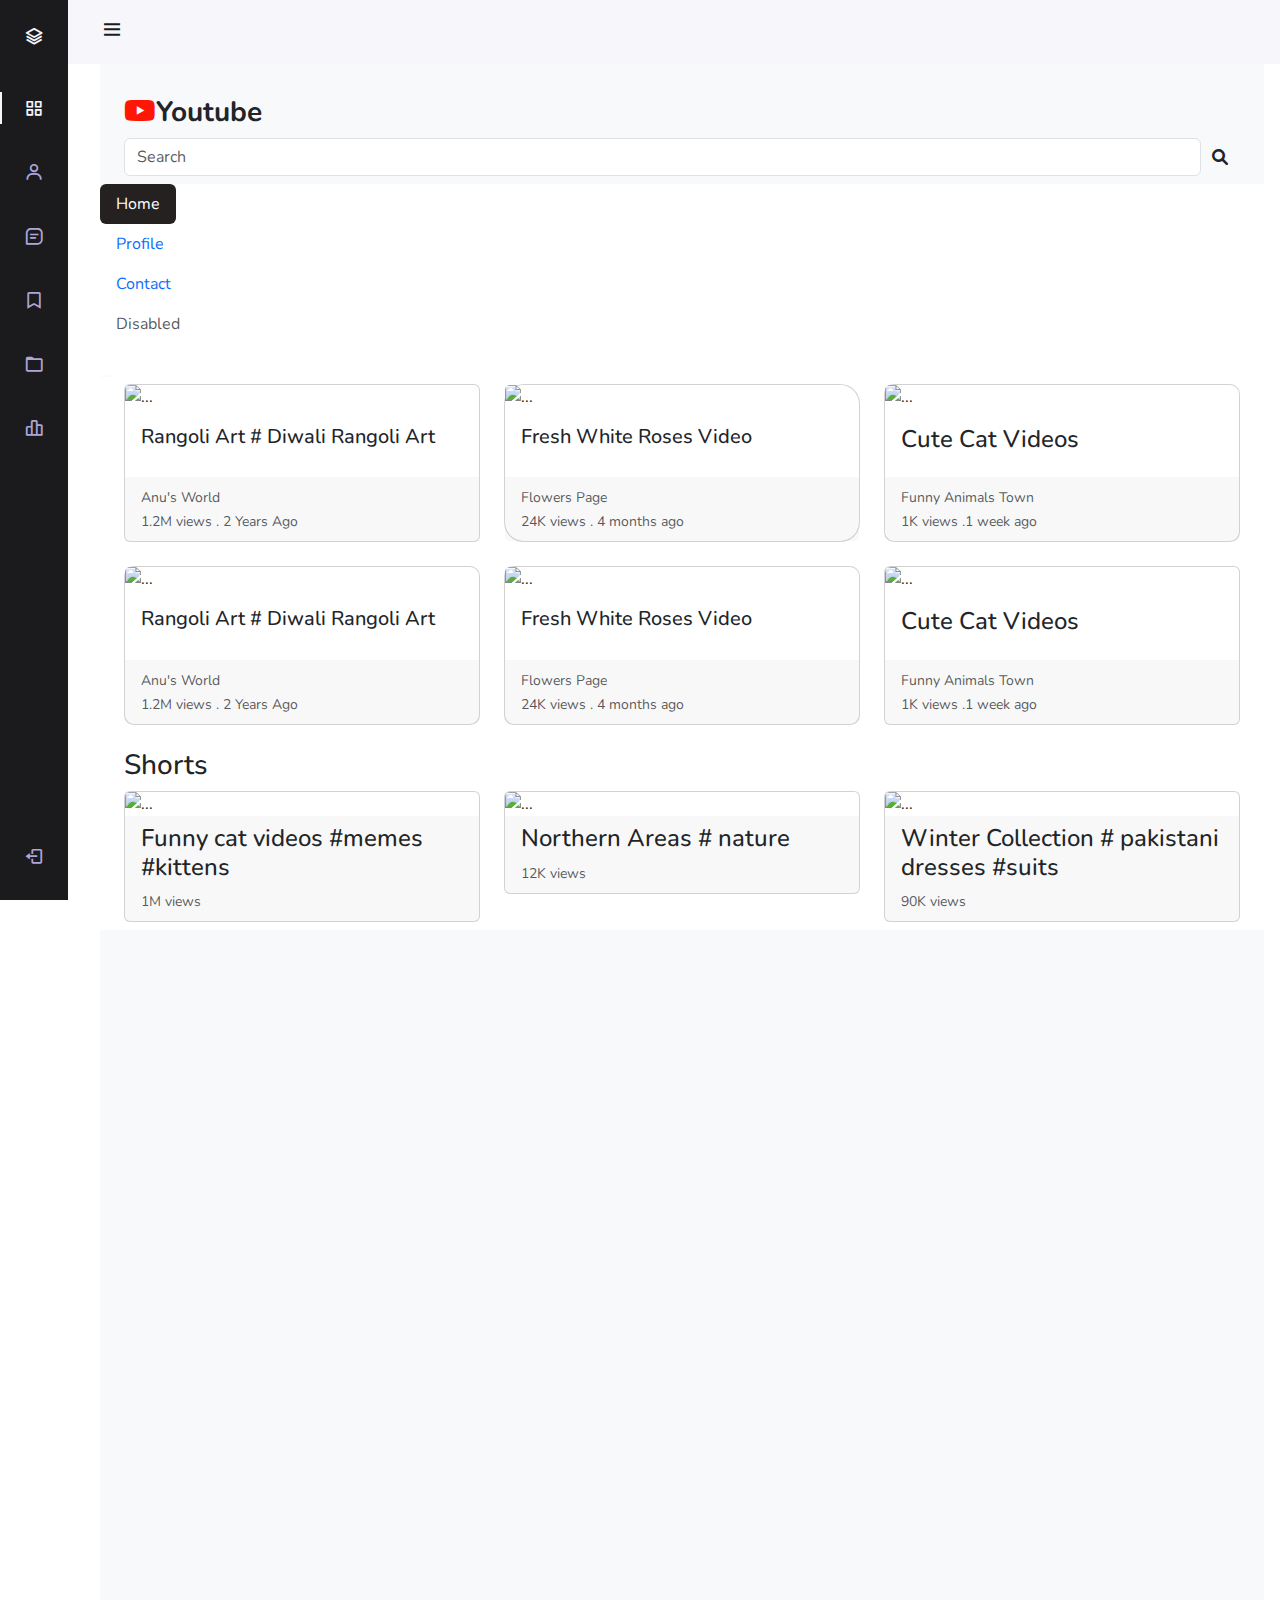
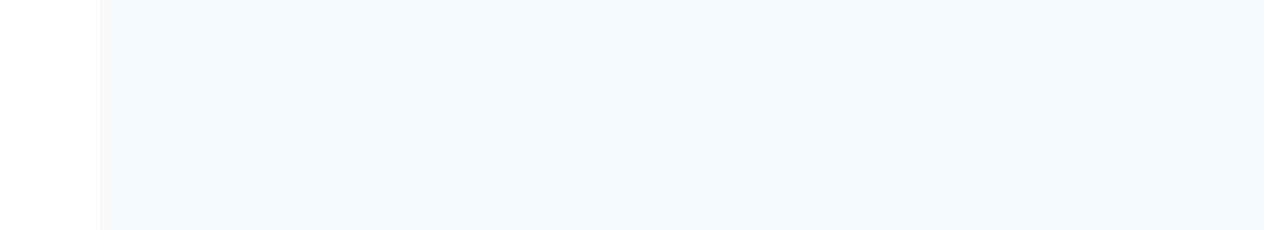
==== youtube-clone/index.html @ c0019bf0 "create youtube clone" ====
<!DOCTYPE html>
<html lang="en">
<head>
    <meta charset="UTF-8">
    <meta name="viewport" content="width=device-width, initial-scale=1.0">
    <title>Document</title>
    <link rel="stylesheet" href="https://cdn.jsdelivr.net/npm/bootstrap@5.0.0-beta1/dist/css/bootstrap.min.css">
    <link rel="stylesheet" href="https://cdn.jsdelivr.net/npm/bootstrap@5.0.0-beta1/dist/js/bootstrap.bundle.min.js">
    <link rel="stylesheet" href="https://cdnjs.cloudflare.com/ajax/libs/jquery/3.2.1/jquery.min.js">
    <link rel="stylesheet" href="https://cdn.jsdelivr.net/npm/boxicons@latest/css/boxicons.min.css">
    <link rel="stylesheet" href="style.css">
    <link rel="stylesheet" href="https://cdnjs.cloudflare.com/ajax/libs/font-awesome/6.0.0-beta3/css/all.min.css">
    <style>
        .nav-pills .nav-link {
            margin-right: 5px; 
        }
        .nav-pills .nav-link.active {
            background-color: #252121;
        }
    </style>
</head>
<body>
    
        <nav class="navbar navbar-light bg-body-tertiary">
            <div class="container-fluid">
                <div class="container mt-4">
                    <div class="shorts">
                        <h3 style="font-weight: bold;"> <i class="fa-brands fa-youtube" style="color: #ff1605;"></i>Youtube </h3></div>
              <form class="d-flex input-group w-auto">
                <input
                  type="search"
                  class="form-control rounded"
                  placeholder="Search"
                  aria-label="Search"
                  aria-describedby="search-addon"
                />
                <span class="input-group-text border-0" id="search-addon">
                  <i class="fas fa-search"></i>
                </span>
              </form>
            </div>
          </nav>
          <ul class="nav nav-pills mb-3" id="pills-tab" role="tablist">
            <li class="nav-item" role="presentation">
              <button class="nav-link active" id="pills-home-tab" data-bs-toggle="pill" data-bs-target="#pills-home" type="button" role="tab" aria-controls="pills-home" aria-selected="true">Home</button>
            </li>
            <li class="nav-item" role="presentation">
              <button class="nav-link" id="pills-profile-tab" data-bs-toggle="pill" data-bs-target="#pills-profile" type="button" role="tab" aria-controls="pills-profile" aria-selected="false">Profile</button>
            </li>
            <li class="nav-item" role="presentation">
              <button class="nav-link" id="pills-contact-tab" data-bs-toggle="pill" data-bs-target="#pills-contact" type="button" role="tab" aria-controls="pills-contact" aria-selected="false">Contact</button>
            </li>
            <li class="nav-item" role="presentation">
              <button class="nav-link" id="pills-disabled-tab" data-bs-toggle="pill" data-bs-target="#pills-disabled" type="button" role="tab" aria-controls="pills-disabled" aria-selected="false" disabled>Disabled</button>
            </li>
          </ul>
          <div class="tab-content" id="pills-tabContent">
            <div class="tab-pane fade show active" id="pills-home" role="tabpanel" aria-labelledby="pills-home-tab" tabindex="0">...</div>
            <div class="tab-pane fade" id="pills-profile" role="tabpanel" aria-labelledby="pills-profile-tab" tabindex="0">...</div>
            <div class="tab-pane fade" id="pills-contact" role="tabpanel" aria-labelledby="pills-contact-tab" tabindex="0">...</div>
            <div class="tab-pane fade" id="pills-disabled" role="tabpanel" aria-labelledby="pills-disabled-tab" tabindex="0">...</div>
          </div>
          
          <div class="container">
            <div class="row row-cols-1 row-cols-md-3 g-4">
                <div class="col">
                  <div class="card h-100 "  >
                    <img src="https://media.istockphoto.com/id/1184557831/photo/diwali-festival-background-content-with-rangoli-pattern-on-white-floor-decorated-with-flowers.jpg?b=1&s=612x612&w=0&k=20&c=cdE4iuovVFZjGIrSlj5pKxgbJ7FBXlOsIHZS4OmyJkI=" class="card-img-top" alt="...">
                    <div class="card-body">
                      <h5 class="card-title">Rangoli Art # Diwali Rangoli Art</h5>
                      
                    </div>
                    <div class="card-footer">
                      <small class="text-body-secondary">Anu's World</small><br>
                      <small class="text-body-secondary">1.2M views . 2 Years Ago</small>
                    </div>
                  </div>
                </div>
                <div class="col">
                  <div class="card h-100" style="border-radius: 20px;">
                    <img src="https://images.pexels.com/photos/2306275/pexels-photo-2306275.jpeg?auto=compress&cs=tinysrgb&w=600" class="card-img-top" alt="...">
                    <div class="card-body">
                      <h5 class="card-title">Fresh White Roses Video</h5>
                     
                    </div>
                    <div class="card-footer">
                      <small class="text-body-secondary">Flowers Page</small><br>
                      <small class="text-body-secondary">24K views . 4 months ago</small>
                    </div>
                  </div>
                </div>
                <div class="col">
                  <div class="card h-100" style="border-radius: 10px;">
                    <img src="https://images.pexels.com/photos/1183434/pexels-photo-1183434.jpeg?auto=compress&cs=tinysrgb&w=600" class="card-img-top" alt="...">
                    <div class="card-body">
                      <h4 class="card-title">Cute Cat Videos</h4>
                      
                    </div>
                    <div class="card-footer">
                      <small class="text-body-secondary">Funny Animals Town</small><br>
                      <small class="text-body-secondary"> 1K views .1 week ago </small>
                    </div>
                  </div>
                </div>
                <div class="col">
                    <div class="card h-100" style="border-radius: 10px;">
                      <img src="https://media.istockphoto.com/id/1184557831/photo/diwali-festival-background-content-with-rangoli-pattern-on-white-floor-decorated-with-flowers.jpg?b=1&s=612x612&w=0&k=20&c=cdE4iuovVFZjGIrSlj5pKxgbJ7FBXlOsIHZS4OmyJkI=" class="card-img-top" alt="...">
                      <div class="card-body">
                        <h5 class="card-title">Rangoli Art # Diwali Rangoli Art</h5>
                        
                      </div>
                      <div class="card-footer">
                        <small class="text-body-secondary">Anu's World</small><br>
                        <small class="text-body-secondary">1.2M views . 2 Years Ago</small>
                      </div>
                    </div>
                  </div>
                  <div class="col">
                    <div class="card h-100 " style="border-radius: 10px;">
                      <img src="https://images.pexels.com/photos/2306275/pexels-photo-2306275.jpeg?auto=compress&cs=tinysrgb&w=600" class="card-img-top" alt="...">
                      <div class="card-body">
                        <h5 class="card-title">Fresh White Roses Video</h5>
                       
                      </div>
                      <div class="card-footer">
                        <small class="text-body-secondary">Flowers Page</small><br>
                        <small class="text-body-secondary">24K views . 4 months ago</small>
                      </div>
                    </div>
                  </div>
                  <div class="col">
                    <div class="card h-100 ">
                      <img src="https://images.pexels.com/photos/1183434/pexels-photo-1183434.jpeg?auto=compress&cs=tinysrgb&w=600" class="card-img-top rounded ro" alt="...">
                      <div class="card-body">
                        <h4 class="card-title">Cute Cat Videos</h4>
                        
                      </div>
                      <div class="card-footer">
                        <small class="text-body-secondary">Funny Animals Town</small><br>
                        <small class="text-body-secondary"> 1K views .1 week ago </small>
                      </div>
                    </div>
                  </div>
              </div>
          </div>
          <!--Section Shorts-->
        
          
          <div class="container mt-4">
            <div class="shorts">
                <h3>
                    Shorts
                    
                  </h3>
    
              </div>
            <div class="row row-cols-1 row-cols-md-3 g-4">
                <div class="col">
                  <div class="card h-200">
                    <img src="https://images.pexels.com/photos/3777622/pexels-photo-3777622.jpeg?auto=compress&cs=tinysrgb&w=600" class="card-img-top" alt="...">
                    
                    <div class="card-footer">
                        <h4>Funny cat videos #memes #kittens</h4>
                      <small class="text-body-secondary">1M views</small>
                    </div>
                  </div>
                </div>
                <div class="col">
                  <div class="card h-150">
                    <img src="https://images.pexels.com/photos/29467548/pexels-photo-29467548/free-photo-of-stunning-chicago-downtown-cityscape-at-daytime.jpeg?auto=compress&cs=tinysrgb&w=600" class="card-img-top" alt="...">
                    
                    <div class="card-footer">
                        <h4>
                            Northern Areas # nature

                        </h4>
                      <small class="text-body-secondary">12K views</small>
                    </div>
                  </div>
                </div>
                <div class="col">
                  <div class="card h-200">
                    <img src="https://images.pexels.com/photos/29460547/pexels-photo-29460547/free-photo-of-elegant-traditional-bridal-portrait-in-lahore.jpeg?auto=compress&cs=tinysrgb&w=600" class="card-img-top" alt="...">
                    
                    <div class="card-footer">
                        <h4>
                            Winter Collection # pakistani dresses #suits
                        </h4>
                      <small class="text-body-secondary">90K views</small>
                    </div>
                  </div>
                </div>
                
              </div>
          </div>
        <header class="header" id="header">
            <div class="header_toggle"> <i class='bx bx-menu' id="header-toggle"></i> </div>
            <div class="header_img"> <img src="https://i.imgur.com/hczKIze.jpg" alt=""> </div>
        </header>
        <div class="l-navbar" id="nav-bar">
            <nav class="nav">
                <div> <a href="#" class="nav_logo"> <i class='bx bx-layer nav_logo-icon'></i> <span class="nav_logo-name" style="font-weight: bold;">Youtube</span> </a>
                    <div class="nav_list"> <a href="#" class="nav_link active"> <i class='bx bx-grid-alt nav_icon'></i> <span class="nav_name">Home</span> </a> <a href="#" class="nav_link"> <i class='bx bx-user nav_icon'></i> <span class="nav_name">Users</span> </a> <a href="#" class="nav_link"> <i class='bx bx-message-square-detail nav_icon'></i> <span class="nav_name">Messages</span> </a> <a href="#" class="nav_link"> <i class='bx bx-bookmark nav_icon'></i> <span class="nav_name">Bookmark</span> </a> <a href="#" class="nav_link"> <i class='bx bx-folder nav_icon'></i> <span class="nav_name">Files</span> </a> <a href="#" class="nav_link"> <i class='bx bx-bar-chart-alt-2 nav_icon'></i> <span class="nav_name">Stats</span> </a> </div>
                </div> <a href="#" class="nav_link"> <i class='bx bx-log-out nav_icon'></i> <span class="nav_name">SignOut</span> </a>
            
            </nav>
        </div>
        <!--Container Main start-->
        <div class="height-100 bg-light">
            <h4></h4>
        </div>
        <!--Container Main end-->
       
        <script>
            document.addEventListener("DOMContentLoaded", function(event) {
   
   const showNavbar = (toggleId, navId, bodyId, headerId) =>{
   const toggle = document.getElementById(toggleId),
   nav = document.getElementById(navId),
   bodypd = document.getElementById(bodyId),
   headerpd = document.getElementById(headerId)
   
   // Validate that all variables exist
   if(toggle && nav && bodypd && headerpd){
   toggle.addEventListener('click', ()=>{
   // show navbar
   nav.classList.toggle('show')
   // change icon
   toggle.classList.toggle('bx-x')
   // add padding to body
   bodypd.classList.toggle('body-pd')
   // add padding to header
   headerpd.classList.toggle('body-pd')
   })
   }
   }
   
   showNavbar('header-toggle','nav-bar','body-pd','header')
   
   /*===== LINK ACTIVE =====*/
   const linkColor = document.querySelectorAll('.nav_link')
   
   function colorLink(){
   if(linkColor){
   linkColor.forEach(l=> l.classList.remove('active'))
   this.classList.add('active')
   }
   }
   linkColor.forEach(l=> l.addEventListener('click', colorLink))
   
    // Your code to run since DOM is loaded and ready
   });
        </script>
</body>
</html>
---- youtube-clone/style.css ----
@import url("https://fonts.googleapis.com/css2?family=Nunito:wght@400;600;700&display=swap");

   :root {
       --header-height: 3rem;
       --nav-width: 68px;
       --first-color: #1b1b1d;
       --first-color-light: #AFA5D9;
       --white-color: #F7F6FB;
       --body-font: 'Nunito', sans-serif;
       --normal-font-size: 1rem;
       --z-fixed: 100
   }

   *,
   ::before,
   ::after {
       box-sizing: border-box
   }

   body {
       position: relative;
       margin: var(--header-height) 0 0 0;
       padding: 0 1rem;
       font-family: var(--body-font);
       font-size: var(--normal-font-size);
       transition: .5s
   }

   a {
       text-decoration: none
   }

   .header {
       width: 100%;
       height: var(--header-height);
       position: fixed;
       top: 0;
       left: 0;
       display: flex;
       align-items: center;
       justify-content: space-between;
       padding: 0 1rem;
       background-color: var(--white-color);
       z-index: var(--z-fixed);
       transition: .5s
   }

   .header_toggle {
       color: var(--first-color);
       font-size: 1.5rem;
       cursor: pointer
   }

   .header_img {
       width: 35px;
       height: 35px;
       display: flex;
       justify-content: center;
       border-radius: 50%;
       overflow: hidden
   }

   .header_img img {
       width: 40px
   }

   .l-navbar {
       position: fixed;
       top: 0;
       left: -30%;
       width: var(--nav-width);
       height: 100vh;
       background-color: var(--first-color);
       padding: .5rem 1rem 0 0;
       transition: .5s;
       z-index: var(--z-fixed)
   }

   .nav {
       height: 100%;
       display: flex;
       flex-direction: column;
       justify-content: space-between;
       overflow: hidden
   }

   .nav_logo,
   .nav_link {
       display: grid;
       grid-template-columns: max-content max-content;
       align-items: center;
       column-gap: 1rem;
       padding: .5rem 0 .5rem 1.5rem
   }

   .nav_logo {
       margin-bottom: 2rem
   }

   .nav_logo-icon {
       font-size: 1.25rem;
       color: var(--white-color)
   }

   .nav_logo-name {
       color: var(--white-color);
       font-weight: 700
   }

   .nav_link {
       position: relative;
       color: var(--first-color-light);
       margin-bottom: 1.5rem;
       transition: .3s
   }

   .nav_link:hover {
       color: var(--white-color)
   }

   .nav_icon {
       font-size: 1.25rem
   }

   .show {
       left: 0
   }

   .body-pd {
       padding-left: calc(var(--nav-width) + 1rem)
   }

   .active {
       color: var(--white-color)
   }

   .active::before {
       content: '';
       position: absolute;
       left: 0;
       width: 2px;
       height: 32px;
       background-color: var(--white-color)
   }

   .height-100 {
       height: 100vh
   }

   @media screen and (min-width: 768px) {
       body {
           margin: calc(var(--header-height) + 1rem) 0 0 0;
           padding-left: calc(var(--nav-width) + 2rem)
       }

       .header {
           height: calc(var(--header-height) + 1rem);
           padding: 0 2rem 0 calc(var(--nav-width) + 2rem)
       }

       .header_img {
           width: 40px;
           height: 40px
       }

       .header_img img {
           width: 45px
       }

       .l-navbar {
           left: 0;
           padding: 1rem 1rem 0 0
       }

       .show {
           width: calc(var(--nav-width) + 156px)
       }

       .body-pd {
           padding-left: calc(var(--nav-width) + 188px)
       }
   }
   .card-footer{
    border: none;
   }
   .container{
    border: none;
   }
   .card-body{
    border: none;
   }
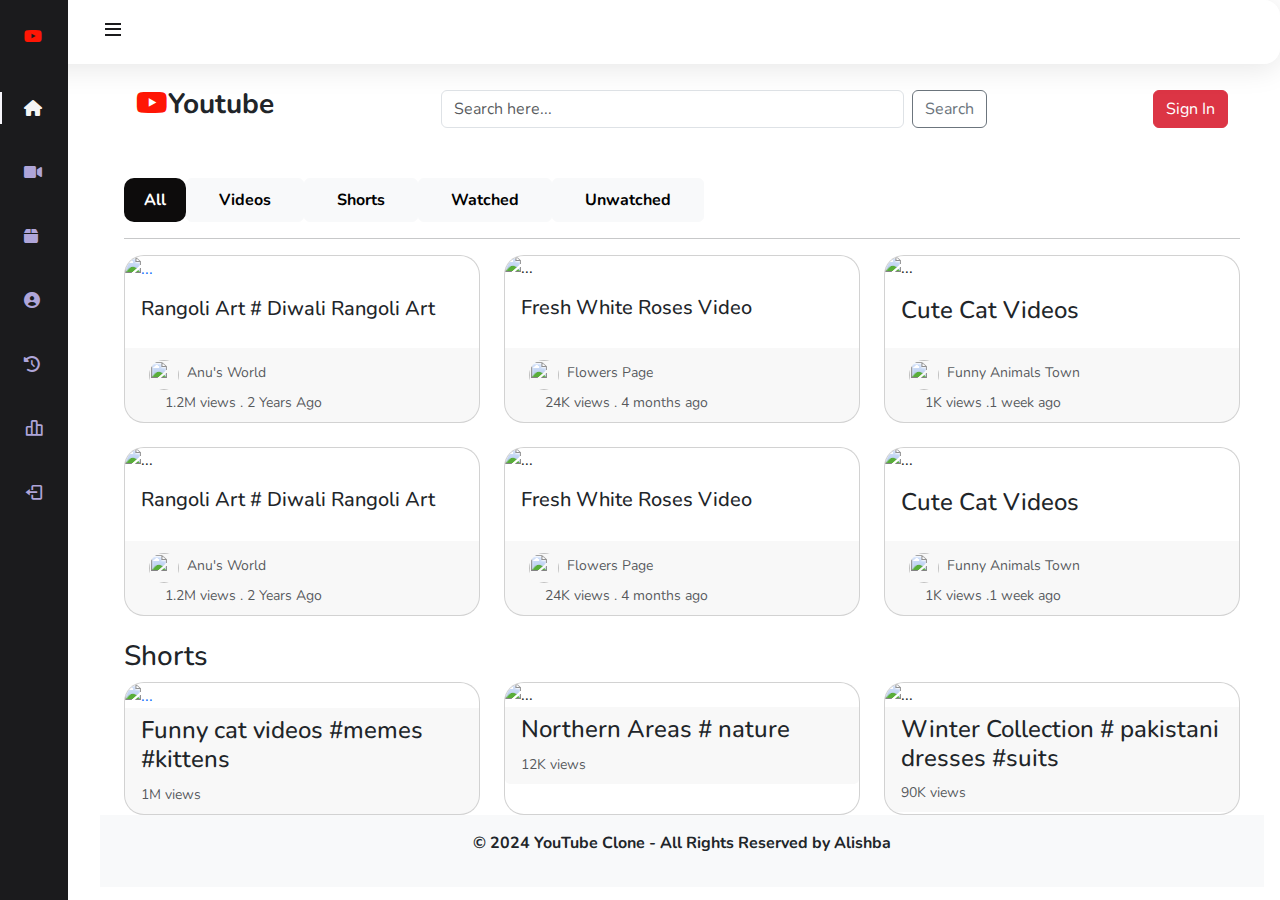
==== commit e1a35516: "fix youtube UI" ====
--- a/youtube-clone/index.html
+++ b/youtube-clone/index.html
@@ -1,255 +1,319 @@
 <!DOCTYPE html>
 <html lang="en">
+
 <head>
     <meta charset="UTF-8">
     <meta name="viewport" content="width=device-width, initial-scale=1.0">
-    <title>Document</title>
+    <title>Youtube Clone</title>
     <link rel="stylesheet" href="https://cdn.jsdelivr.net/npm/bootstrap@5.0.0-beta1/dist/css/bootstrap.min.css">
     <link rel="stylesheet" href="https://cdn.jsdelivr.net/npm/bootstrap@5.0.0-beta1/dist/js/bootstrap.bundle.min.js">
     <link rel="stylesheet" href="https://cdnjs.cloudflare.com/ajax/libs/jquery/3.2.1/jquery.min.js">
     <link rel="stylesheet" href="https://cdn.jsdelivr.net/npm/boxicons@latest/css/boxicons.min.css">
     <link rel="stylesheet" href="style.css">
     <link rel="stylesheet" href="https://cdnjs.cloudflare.com/ajax/libs/font-awesome/6.0.0-beta3/css/all.min.css">
-    <style>
-        .nav-pills .nav-link {
-            margin-right: 5px; 
-        }
-        .nav-pills .nav-link.active {
-            background-color: #252121;
-        }
-    </style>
+
 </head>
+
 <body>
-    
-        <nav class="navbar navbar-light bg-body-tertiary">
+    <header class="header glass-effect" id="header">
+        <div class="header_toggle"> <i class='bx bx-menu' id="header-toggle"></i> </div>
+        <div class="header_img"> <a href="./profile.html"><img
+                src="https://images.pexels.com/photos/3563766/pexels-photo-3563766.jpeg?auto=compress&cs=tinysrgb&w=600"
+                alt=""></a> </div>
+
+    </header>
+    <div class="container py-2">
+
+        <nav class="navbar   py-3 ">
             <div class="container-fluid">
-                <div class="container mt-4">
-                    <div class="shorts">
-                        <h3 style="font-weight: bold;"> <i class="fa-brands fa-youtube" style="color: #ff1605;"></i>Youtube </h3></div>
-              <form class="d-flex input-group w-auto">
-                <input
-                  type="search"
-                  class="form-control rounded"
-                  placeholder="Search"
-                  aria-label="Search"
-                  aria-describedby="search-addon"
-                />
-                <span class="input-group-text border-0" id="search-addon">
-                  <i class="fas fa-search"></i>
-                </span>
-              </form>
-            </div>
-          </nav>
-          <ul class="nav nav-pills mb-3" id="pills-tab" role="tablist">
-            <li class="nav-item" role="presentation">
-              <button class="nav-link active" id="pills-home-tab" data-bs-toggle="pill" data-bs-target="#pills-home" type="button" role="tab" aria-controls="pills-home" aria-selected="true">Home</button>
-            </li>
-            <li class="nav-item" role="presentation">
-              <button class="nav-link" id="pills-profile-tab" data-bs-toggle="pill" data-bs-target="#pills-profile" type="button" role="tab" aria-controls="pills-profile" aria-selected="false">Profile</button>
-            </li>
-            <li class="nav-item" role="presentation">
-              <button class="nav-link" id="pills-contact-tab" data-bs-toggle="pill" data-bs-target="#pills-contact" type="button" role="tab" aria-controls="pills-contact" aria-selected="false">Contact</button>
-            </li>
-            <li class="nav-item" role="presentation">
-              <button class="nav-link" id="pills-disabled-tab" data-bs-toggle="pill" data-bs-target="#pills-disabled" type="button" role="tab" aria-controls="pills-disabled" aria-selected="false" disabled>Disabled</button>
-            </li>
-          </ul>
-          <div class="tab-content" id="pills-tabContent">
-            <div class="tab-pane fade show active" id="pills-home" role="tabpanel" aria-labelledby="pills-home-tab" tabindex="0">...</div>
-            <div class="tab-pane fade" id="pills-profile" role="tabpanel" aria-labelledby="pills-profile-tab" tabindex="0">...</div>
-            <div class="tab-pane fade" id="pills-contact" role="tabpanel" aria-labelledby="pills-contact-tab" tabindex="0">...</div>
-            <div class="tab-pane fade" id="pills-disabled" role="tabpanel" aria-labelledby="pills-disabled-tab" tabindex="0">...</div>
-          </div>
-          
-          <div class="container">
-            <div class="row row-cols-1 row-cols-md-3 g-4">
-                <div class="col">
-                  <div class="card h-100 "  >
-                    <img src="https://media.istockphoto.com/id/1184557831/photo/diwali-festival-background-content-with-rangoli-pattern-on-white-floor-decorated-with-flowers.jpg?b=1&s=612x612&w=0&k=20&c=cdE4iuovVFZjGIrSlj5pKxgbJ7FBXlOsIHZS4OmyJkI=" class="card-img-top" alt="...">
-                    <div class="card-body">
-                      <h5 class="card-title">Rangoli Art # Diwali Rangoli Art</h5>
-                      
-                    </div>
-                    <div class="card-footer">
-                      <small class="text-body-secondary">Anu's World</small><br>
-                      <small class="text-body-secondary">1.2M views . 2 Years Ago</small>
-                    </div>
-                  </div>
-                </div>
-                <div class="col">
-                  <div class="card h-100" style="border-radius: 20px;">
-                    <img src="https://images.pexels.com/photos/2306275/pexels-photo-2306275.jpeg?auto=compress&cs=tinysrgb&w=600" class="card-img-top" alt="...">
-                    <div class="card-body">
-                      <h5 class="card-title">Fresh White Roses Video</h5>
-                     
-                    </div>
-                    <div class="card-footer">
-                      <small class="text-body-secondary">Flowers Page</small><br>
-                      <small class="text-body-secondary">24K views . 4 months ago</small>
-                    </div>
-                  </div>
-                </div>
-                <div class="col">
-                  <div class="card h-100" style="border-radius: 10px;">
-                    <img src="https://images.pexels.com/photos/1183434/pexels-photo-1183434.jpeg?auto=compress&cs=tinysrgb&w=600" class="card-img-top" alt="...">
-                    <div class="card-body">
-                      <h4 class="card-title">Cute Cat Videos</h4>
-                      
-                    </div>
-                    <div class="card-footer">
-                      <small class="text-body-secondary">Funny Animals Town</small><br>
-                      <small class="text-body-secondary"> 1K views .1 week ago </small>
-                    </div>
-                  </div>
-                </div>
-                <div class="col">
-                    <div class="card h-100" style="border-radius: 10px;">
-                      <img src="https://media.istockphoto.com/id/1184557831/photo/diwali-festival-background-content-with-rangoli-pattern-on-white-floor-decorated-with-flowers.jpg?b=1&s=612x612&w=0&k=20&c=cdE4iuovVFZjGIrSlj5pKxgbJ7FBXlOsIHZS4OmyJkI=" class="card-img-top" alt="...">
-                      <div class="card-body">
+                <h3 style="font-weight: bold;"> <i class="fa-brands fa-youtube" style="color: #ff1605;"></i>Youtube
+                </h3>
+
+
+                <form class="d-flex mx-auto w-50">
+                    <input class="form-control me-2" type="search" placeholder="Search here..." aria-label="Search">
+                    <button class="btn btn-outline-secondary" type="submit">Search</button>
+                </form>
+                <button class="btn btn-danger">Sign In</button>
+            </div>
+        </nav>
+    </div>
+    <div class="container mt-4">
+        <div class="d-flex tabs">
+            <a href="#" class="active">All</a>
+            <button class="btn btn-light" type="submit"><a href="#">Videos</a></button>
+            <button class="btn btn-light" type="submit"><a href="#">Shorts</a></button>
+            <button class="btn btn-light" type="submit"><a href="#">Watched</a></button>
+            <button class="btn btn-light" type="submit"><a href="#">Unwatched</a></button>
+        </div>
+        <hr>
+    </div>
+
+
+    <!--Section 2-->
+    <div class="container">
+        <div class="row row-cols-1 row-cols-md-3 g-4">
+            <div class="col">
+                <div class="card h-100 " style="border-radius: 20px;">
+                    <div class="hover-icons">
+                        <a href="#" title="Download"><i class="fas fa-download"></i></a>
+                        <a href="#" title="Share"><i class="fas fa-share-alt"></i></a>
+                    </div>
+                    <a href="./pin.html"><img
+                            src="https://media.istockphoto.com/id/1184557831/photo/diwali-festival-background-content-with-rangoli-pattern-on-white-floor-decorated-with-flowers.jpg?b=1&s=612x612&w=0&k=20&c=cdE4iuovVFZjGIrSlj5pKxgbJ7FBXlOsIHZS4OmyJkI="
+                            class="card-img-top" alt="..."></a>
+                    <div class="card-body">
                         <h5 class="card-title">Rangoli Art # Diwali Rangoli Art</h5>
-                        
-                      </div>
-                      <div class="card-footer">
-                        <small class="text-body-secondary">Anu's World</small><br>
-                        <small class="text-body-secondary">1.2M views . 2 Years Ago</small>
-                      </div>
-                    </div>
-                  </div>
-                  <div class="col">
-                    <div class="card h-100 " style="border-radius: 10px;">
-                      <img src="https://images.pexels.com/photos/2306275/pexels-photo-2306275.jpeg?auto=compress&cs=tinysrgb&w=600" class="card-img-top" alt="...">
-                      <div class="card-body">
+
+                    </div>
+                    <div class="card-footer">
+                        <img src="https://images.pexels.com/photos/2306275/pexels-photo-2306275.jpeg?auto=compress&cs=tinysrgb&w=600"
+                            alt="" class="img-fluid channel-logo mt-1 mx-2"><small class="text-body-secondary">Anu's
+                            World</small><br>
+                        <small class="text-body-secondary mx-4">1.2M views . 2 Years Ago</small>
+                    </div>
+                </div>
+            </div>
+            <div class="col">
+                <div class="card h-100" style="border-radius: 20px;">
+                    <div class="hover-icons">
+                        <a href="#" title="Download"><i class="fas fa-download"></i></a>
+                        <a href="#" title="Share"><i class="fas fa-share-alt"></i></a>
+                    </div>
+                    <img src="https://images.pexels.com/photos/2306275/pexels-photo-2306275.jpeg?auto=compress&cs=tinysrgb&w=600"
+                        class="card-img-top" alt="...">
+                    <div class="card-body">
                         <h5 class="card-title">Fresh White Roses Video</h5>
-                       
-                      </div>
-                      <div class="card-footer">
-                        <small class="text-body-secondary">Flowers Page</small><br>
-                        <small class="text-body-secondary">24K views . 4 months ago</small>
-                      </div>
-                    </div>
-                  </div>
-                  <div class="col">
-                    <div class="card h-100 ">
-                      <img src="https://images.pexels.com/photos/1183434/pexels-photo-1183434.jpeg?auto=compress&cs=tinysrgb&w=600" class="card-img-top rounded ro" alt="...">
-                      <div class="card-body">
+
+                    </div>
+                    <div class="card-footer">
+                        <img src="https://images.pexels.com/photos/2306275/pexels-photo-2306275.jpeg?auto=compress&cs=tinysrgb&w=600"
+                            alt="" class="img-fluid channel-logo mt-1 mx-2"><small class="text-body-secondary">Flowers
+                            Page</small><br>
+                        <small class="text-body-secondary mx-4">24K views . 4 months ago</small>
+                    </div>
+                </div>
+            </div>
+            <div class="col">
+                <div class="card h-100" style="border-radius: 20px;">
+                    <div class="hover-icons">
+                        <a href="#" title="Download"><i class="fas fa-download"></i></a>
+                        <a href="#" title="Share"><i class="fas fa-share-alt"></i></a>
+                    </div>
+                    <img src="https://images.pexels.com/photos/1183434/pexels-photo-1183434.jpeg?auto=compress&cs=tinysrgb&w=600"
+                        class="card-img-top" alt="...">
+                    <div class="card-body">
                         <h4 class="card-title">Cute Cat Videos</h4>
-                        
-                      </div>
-                      <div class="card-footer">
-                        <small class="text-body-secondary">Funny Animals Town</small><br>
-                        <small class="text-body-secondary"> 1K views .1 week ago </small>
-                      </div>
-                    </div>
-                  </div>
-              </div>
-          </div>
-          <!--Section Shorts-->
-        
-          
-          <div class="container mt-4">
-            <div class="shorts">
-                <h3>
-                    Shorts
-                    
-                  </h3>
-    
-              </div>
-            <div class="row row-cols-1 row-cols-md-3 g-4">
-                <div class="col">
-                  <div class="card h-200">
-                    <img src="https://images.pexels.com/photos/3777622/pexels-photo-3777622.jpeg?auto=compress&cs=tinysrgb&w=600" class="card-img-top" alt="...">
-                    
+
+                    </div>
+                    <div class="card-footer">
+                        <img src="https://images.pexels.com/photos/2306275/pexels-photo-2306275.jpeg?auto=compress&cs=tinysrgb&w=600"
+                            alt="" class="img-fluid channel-logo mt-1 mx-2"><small class="text-body-secondary">Funny
+                            Animals Town</small><br>
+                        <small class="text-body-secondary mx-4"> 1K views .1 week ago </small>
+                    </div>
+                </div>
+            </div>
+            <div class="col">
+                <div class="card h-100" style="border-radius: 20px;">
+                    <div class="hover-icons">
+                        <a href="#" title="Download"><i class="fas fa-download"></i></a>
+                        <a href="#" title="Share"><i class="fas fa-share-alt"></i></a>
+                    </div>
+                    <img src="https://media.istockphoto.com/id/1184557831/photo/diwali-festival-background-content-with-rangoli-pattern-on-white-floor-decorated-with-flowers.jpg?b=1&s=612x612&w=0&k=20&c=cdE4iuovVFZjGIrSlj5pKxgbJ7FBXlOsIHZS4OmyJkI="
+                        class="card-img-top" alt="...">
+                    <div class="card-body">
+                        <h5 class="card-title">Rangoli Art # Diwali Rangoli Art</h5>
+
+                    </div>
+                    <div class="card-footer">
+                        <img src="https://images.pexels.com/photos/2306275/pexels-photo-2306275.jpeg?auto=compress&cs=tinysrgb&w=600"
+                            alt="" class="img-fluid channel-logo mt-1 mx-2"><small class="text-body-secondary">Anu's
+                            World</small><br>
+                        <small class="text-body-secondary mx-4">1.2M views . 2 Years Ago</small>
+                    </div>
+                </div>
+            </div>
+            <div class="col">
+                <div class="card h-100 " style="border-radius: 20px;">
+                    <div class="hover-icons">
+                        <a href="#" title="Download"><i class="fas fa-download"></i></a>
+                        <a href="#" title="Share"><i class="fas fa-share-alt"></i></a>
+                    </div>
+                    <img src="https://images.pexels.com/photos/2306275/pexels-photo-2306275.jpeg?auto=compress&cs=tinysrgb&w=600"
+                        class="card-img-top" alt="...">
+                    <div class="card-body">
+                        <h5 class="card-title">Fresh White Roses Video</h5>
+
+                    </div>
+                    <div class="card-footer">
+
+
+                        <img src="https://images.pexels.com/photos/2306275/pexels-photo-2306275.jpeg?auto=compress&cs=tinysrgb&w=600"
+                            alt="" class="img-fluid channel-logo mt-1 mx-2"><small class="text-body-secondary">Flowers
+                            Page</small><br>
+                        <small class="text-body-secondary mx-4">24K views . 4 months ago</small>
+                    </div>
+                </div>
+            </div>
+            <div class="col">
+                <div class="card h-100" style="border-radius: 20px;">
+                    <div class="hover-icons">
+                        <a href="#" title="Download"><i class="fas fa-download"></i></a>
+                        <a href="#" title="Share"><i class="fas fa-share-alt"></i></a>
+                    </div>
+                    <img src="https://images.pexels.com/photos/1183434/pexels-photo-1183434.jpeg?auto=compress&cs=tinysrgb&w=600"
+                        class="card-img-top rounded ro" alt="...">
+                    <div class="card-body">
+                        <h4 class="card-title">Cute Cat Videos</h4>
+
+                    </div>
+                    <div class="card-footer">
+                        <img src="https://images.pexels.com/photos/2306275/pexels-photo-2306275.jpeg?auto=compress&cs=tinysrgb&w=600"
+                            alt="" class="img-fluid channel-logo mt-1 mx-2"><small class="text-body-secondary">Funny
+                            Animals Town</small><br>
+                        <small class="text-body-secondary mx-4"> 1K views .1 week ago </small>
+                    </div>
+                </div>
+            </div>
+        </div>
+    </div>
+    <!--Section Shorts-->
+
+
+    <div class="container mt-4">
+        <div class="shorts">
+            <h3>
+                Shorts
+
+            </h3>
+
+        </div>
+        <div class="row row-cols-1 row-cols-md-3 g-4">
+            <div class="col">
+                <div class="card h-100" style="border-radius: 20px;">
+                    <div class="hover-icons">
+                        <a href="#" title="Download"><i class="fas fa-download"></i></a>
+                        <a href="#" title="Share"><i class="fas fa-share-alt"></i></a>
+                    </div>
+                    <a href="./pin.html"><img
+                            src="https://images.pexels.com/photos/3777622/pexels-photo-3777622.jpeg?auto=compress&cs=tinysrgb&w=600"
+                            class="card-img-top" alt="..."></a>
+
                     <div class="card-footer">
                         <h4>Funny cat videos #memes #kittens</h4>
-                      <small class="text-body-secondary">1M views</small>
-                    </div>
-                  </div>
-                </div>
-                <div class="col">
-                  <div class="card h-150">
-                    <img src="https://images.pexels.com/photos/29467548/pexels-photo-29467548/free-photo-of-stunning-chicago-downtown-cityscape-at-daytime.jpeg?auto=compress&cs=tinysrgb&w=600" class="card-img-top" alt="...">
-                    
+                        <small class="text-body-secondary">1M views</small>
+                    </div>
+                </div>
+            </div>
+            <div class="col">
+                <div class="card h-100" style="border-radius: 20px;">
+                    <div class="hover-icons">
+                        <a href="#" title="Download"><i class="fas fa-download"></i></a>
+                        <a href="#" title="Share"><i class="fas fa-share-alt"></i></a>
+                    </div>
+                    <img src="https://images.pexels.com/photos/29467548/pexels-photo-29467548/free-photo-of-stunning-chicago-downtown-cityscape-at-daytime.jpeg?auto=compress&cs=tinysrgb&w=600"
+                        class="card-img-top" alt="...">
+
                     <div class="card-footer">
                         <h4>
                             Northern Areas # nature
 
                         </h4>
-                      <small class="text-body-secondary">12K views</small>
-                    </div>
-                  </div>
-                </div>
-                <div class="col">
-                  <div class="card h-200">
-                    <img src="https://images.pexels.com/photos/29460547/pexels-photo-29460547/free-photo-of-elegant-traditional-bridal-portrait-in-lahore.jpeg?auto=compress&cs=tinysrgb&w=600" class="card-img-top" alt="...">
-                    
+                        <small class="text-body-secondary">12K views</small>
+                    </div>
+                </div>
+            </div>
+            <div class="col">
+                <div class="card h-100" style="border-radius: 20px;">
+                    <div class="hover-icons">
+                        <a href="#" title="Download"><i class="fas fa-download"></i></a>
+                        <a href="#" title="Share"><i class="fas fa-share-alt"></i></a>
+                    </div>
+                    <img src="https://images.pexels.com/photos/29460547/pexels-photo-29460547/free-photo-of-elegant-traditional-bridal-portrait-in-lahore.jpeg?auto=compress&cs=tinysrgb&w=600"
+                        class="card-img-top" alt="...">
+
                     <div class="card-footer">
                         <h4>
                             Winter Collection # pakistani dresses #suits
                         </h4>
-                      <small class="text-body-secondary">90K views</small>
-                    </div>
-                  </div>
-                </div>
-                
-              </div>
-          </div>
-        <header class="header" id="header">
-            <div class="header_toggle"> <i class='bx bx-menu' id="header-toggle"></i> </div>
-            <div class="header_img"> <img src="https://i.imgur.com/hczKIze.jpg" alt=""> </div>
-        </header>
+                        <small class="text-body-secondary">90K views</small>
+                    </div>
+                </div>
+            </div>
+
+        </div>
+    </div>
+
+    <body id="body-pd">
+        
+
         <div class="l-navbar" id="nav-bar">
             <nav class="nav">
-                <div> <a href="#" class="nav_logo"> <i class='bx bx-layer nav_logo-icon'></i> <span class="nav_logo-name" style="font-weight: bold;">Youtube</span> </a>
-                    <div class="nav_list"> <a href="#" class="nav_link active"> <i class='bx bx-grid-alt nav_icon'></i> <span class="nav_name">Home</span> </a> <a href="#" class="nav_link"> <i class='bx bx-user nav_icon'></i> <span class="nav_name">Users</span> </a> <a href="#" class="nav_link"> <i class='bx bx-message-square-detail nav_icon'></i> <span class="nav_name">Messages</span> </a> <a href="#" class="nav_link"> <i class='bx bx-bookmark nav_icon'></i> <span class="nav_name">Bookmark</span> </a> <a href="#" class="nav_link"> <i class='bx bx-folder nav_icon'></i> <span class="nav_name">Files</span> </a> <a href="#" class="nav_link"> <i class='bx bx-bar-chart-alt-2 nav_icon'></i> <span class="nav_name">Stats</span> </a> </div>
-                </div> <a href="#" class="nav_link"> <i class='bx bx-log-out nav_icon'></i> <span class="nav_name">SignOut</span> </a>
-            
+                <div> <a href="#" class="nav_logo"> <i class="fa-brands fa-youtube" style="color: #ff1605;"></i><span
+                            class="nav_logo-name" style="font-weight: bold;">Youtube</span> </a>
+                    <div class="nav_list"> <a href="#" class="nav_link active"> <i class="fa-solid fa-house"
+                                style="color: #f5f5f5;"></i>
+                            <span class="nav_name">Home</span> </a> <a href="#" class="nav_link"> <i
+                                class="fas fa-video"></i> Shorts
+                        </a> <a href="#" class="nav_link"> <i class="fas fa-box"></i> <span
+                                class="nav_name">Subscription</span> </a> <a href="./profile.html" class="nav_link"> <i
+                                class="fas fa-user-circle"></i> <span class="nav_name">My Prpfile</span> </a> <a href="#"
+                            class="nav_link"><i class="fas fa-history"></i> <span class="nav_name">History</span> </a>
+                        <a href="#" class="nav_link"> <i class='bx bx-bar-chart-alt-2 nav_icon'></i> <span
+                                class="nav_name">Stats</span> </a>
+                        <a href="#" class="nav_link"> <i class='bx bx-log-out nav_icon'></i> <span
+                                class="nav_name">SignOut</span> </a>
+                    </div>
+                </div>
             </nav>
         </div>
-        <!--Container Main start-->
-        <div class="height-100 bg-light">
-            <h4></h4>
-        </div>
-        <!--Container Main end-->
        
+
         <script>
-            document.addEventListener("DOMContentLoaded", function(event) {
-   
-   const showNavbar = (toggleId, navId, bodyId, headerId) =>{
-   const toggle = document.getElementById(toggleId),
-   nav = document.getElementById(navId),
-   bodypd = document.getElementById(bodyId),
-   headerpd = document.getElementById(headerId)
-   
-   // Validate that all variables exist
-   if(toggle && nav && bodypd && headerpd){
-   toggle.addEventListener('click', ()=>{
-   // show navbar
-   nav.classList.toggle('show')
-   // change icon
-   toggle.classList.toggle('bx-x')
-   // add padding to body
-   bodypd.classList.toggle('body-pd')
-   // add padding to header
-   headerpd.classList.toggle('body-pd')
-   })
-   }
-   }
-   
-   showNavbar('header-toggle','nav-bar','body-pd','header')
-   
-   /*===== LINK ACTIVE =====*/
-   const linkColor = document.querySelectorAll('.nav_link')
-   
-   function colorLink(){
-   if(linkColor){
-   linkColor.forEach(l=> l.classList.remove('active'))
-   this.classList.add('active')
-   }
-   }
-   linkColor.forEach(l=> l.addEventListener('click', colorLink))
-   
-    // Your code to run since DOM is loaded and ready
-   });
+            document.addEventListener("DOMContentLoaded", function (event) {
+
+                const showNavbar = (toggleId, navId, bodyId, headerId) => {
+                    const toggle = document.getElementById(toggleId),
+                        nav = document.getElementById(navId),
+                        bodypd = document.getElementById(bodyId),
+                        headerpd = document.getElementById(headerId)
+
+                    // Validate that all variables exist
+                    if (toggle && nav && bodypd && headerpd) {
+                        toggle.addEventListener('click', () => {
+                            // show navbar
+                            nav.classList.toggle('show')
+                            // change icon
+                            toggle.classList.toggle('bx-x')
+                            // add padding to body
+                            bodypd.classList.toggle('body-pd')
+                            // add padding to header
+                            headerpd.classList.toggle('body-pd')
+                        })
+                    }
+                }
+
+                showNavbar('header-toggle', 'nav-bar', 'body-pd', 'header')
+
+                /*===== LINK ACTIVE =====*/
+                const linkColor = document.querySelectorAll('.nav_link')
+
+                function colorLink() {
+                    if (linkColor) {
+                        linkColor.forEach(l => l.classList.remove('active'))
+                        this.classList.add('active')
+                    }
+                }
+                linkColor.forEach(l => l.addEventListener('click', colorLink))
+
+                // Your code to run since DOM is loaded and ready
+            });
         </script>
-</body>
+        <footer class="bg-light text-center py-3">
+            <p>© 2024 YouTube Clone - All Rights Reserved by Alishba</p>
+        </footer>
+
+    </body>
+
 </html>--- a/youtube-clone/style.css
+++ b/youtube-clone/style.css
@@ -180,12 +180,99 @@
            padding-left: calc(var(--nav-width) + 188px)
        }
    }
-   .card-footer{
-    border: none;
-   }
-   .container{
-    border: none;
-   }
-   .card-body{
-    border: none;
+
+   .card-footer {
+       border: none;
+   }
+
+   .container {
+       border: none;
+   }
+
+   .card-body {
+       border: none;
+   }
+
+   .channel-logo {
+       width: 30px;
+       height: 30px;
+       border-radius: 50%;
+   }
+
+   .glass-effect {
+
+       background: rgba(255, 255, 255, 0.42);
+       border-radius: 16px;
+       box-shadow: 0 4px 30px rgba(0, 0, 0, 0.1);
+       backdrop-filter: blur(5.2px);
+       -webkit-backdrop-filter: blur(5.2px);
+       border: 1px solid rgba(255, 255, 255, 0.3);
+   }
+
+   /* Custom styles for hover effects */
+   .card-img-top {
+       position: relative;
+       transition: transform 0.4s ease, opacity 0.3s ease;
+   }
+
+   .card-img-top:hover {
+       transform: scale(1.1);
+       /* Zoom effect */
+       opacity: 0.8;
+       /* Reduced opacity */
+   }
+
+   .hover-icons {
+       position: absolute;
+       top: 10px;
+       left: 10px;
+       display: none;
+       z-index: 10;
+   }
+
+   .hover-icons a {
+       color: #fff;
+       margin-right: 10px;
+       font-size: 18px;
+       background: rgba(0, 0, 0, 0.6);
+       padding: 5px;
+       border-radius: 50%;
+   }
+
+   .card:hover .hover-icons {
+       display: block;
+   }
+
+   .card {
+       position: relative;
+       overflow: hidden;
+   }
+
+   /*Profile Page CSS*/
+   .profile-banner {
+       background-image: url('https://images.pexels.com/photos/3563766/pexels-photo-3563766.jpeg?auto=compress&cs=tinysrgb&w=600');
+       background-size: cover;
+       background-position: center;
+       height: 300px;
+       position: relative;
+   }
+
+
+
+   .tabs a {
+       text-decoration: none;
+       color: #000;
+       font-weight: bold;
+       padding: 10px 20px;
+       border-radius: 10px;
+   }
+
+   .tabs a.active {
+       background-color: #0d0c0c;
+       justify-content: space-between;
+       color: white;
+
+   }
+   footer{
+    font-weight: bold;
    }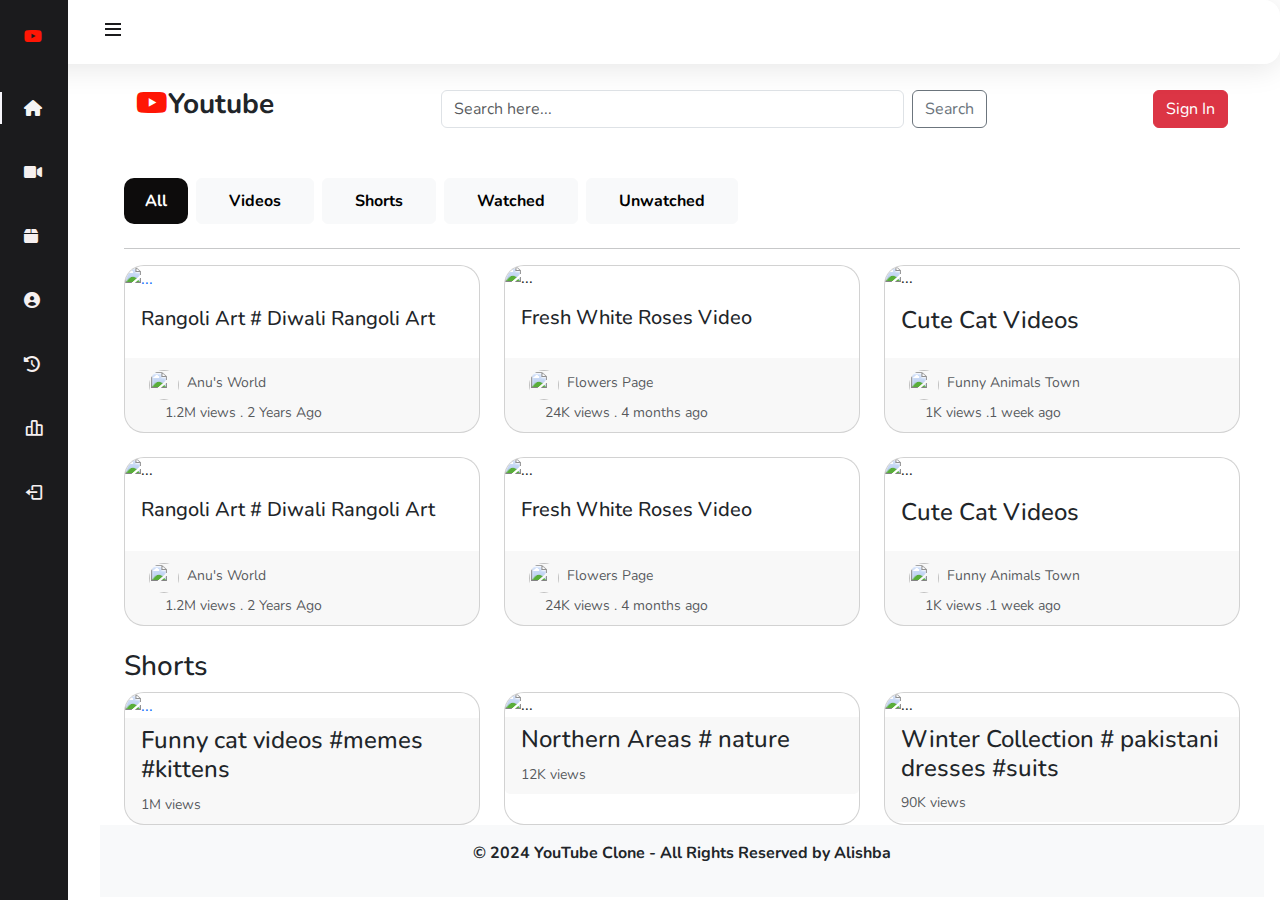
==== commit 3477388b: "updated code" ====
--- a/youtube-clone/index.html
+++ b/youtube-clone/index.html
@@ -4,7 +4,7 @@
 <head>
     <meta charset="UTF-8">
     <meta name="viewport" content="width=device-width, initial-scale=1.0">
-    <title>Youtube Clone</title>
+    <title>Youtube Clone </title>
     <link rel="stylesheet" href="https://cdn.jsdelivr.net/npm/bootstrap@5.0.0-beta1/dist/css/bootstrap.min.css">
     <link rel="stylesheet" href="https://cdn.jsdelivr.net/npm/bootstrap@5.0.0-beta1/dist/js/bootstrap.bundle.min.js">
     <link rel="stylesheet" href="https://cdnjs.cloudflare.com/ajax/libs/jquery/3.2.1/jquery.min.js">
@@ -18,8 +18,8 @@
     <header class="header glass-effect" id="header">
         <div class="header_toggle"> <i class='bx bx-menu' id="header-toggle"></i> </div>
         <div class="header_img"> <a href="./profile.html"><img
-                src="https://images.pexels.com/photos/3563766/pexels-photo-3563766.jpeg?auto=compress&cs=tinysrgb&w=600"
-                alt=""></a> </div>
+                    src="https://images.pexels.com/photos/3563766/pexels-photo-3563766.jpeg?auto=compress&cs=tinysrgb&w=600"
+                    alt=""></a> </div>
 
     </header>
     <div class="container py-2">
@@ -39,15 +39,16 @@
         </nav>
     </div>
     <div class="container mt-4">
-        <div class="d-flex tabs">
-            <a href="#" class="active">All</a>
-            <button class="btn btn-light" type="submit"><a href="#">Videos</a></button>
-            <button class="btn btn-light" type="submit"><a href="#">Shorts</a></button>
-            <button class="btn btn-light" type="submit"><a href="#">Watched</a></button>
-            <button class="btn btn-light" type="submit"><a href="#">Unwatched</a></button>
-        </div>
-        <hr>
+    <div class="d-flex flex-wrap justify-content-center justify-content-md-start tabs">
+        <a href="#" class="active btn btn-link me-2 mb-2">All</a>
+        <button class="btn btn-light me-2 mb-2" type="submit"><a href="#">Videos</a></button>
+        <button class="btn btn-light me-2 mb-2" type="submit"><a href="#">Shorts</a></button>
+        <button class="btn btn-light me-2 mb-2" type="submit"><a href="#">Watched</a></button>
+        <button class="btn btn-light me-2 mb-2" type="submit"><a href="#">Unwatched</a></button>
     </div>
+    <hr>
+</div>
+
 
 
     <!--Section 2-->
@@ -246,7 +247,7 @@
     </div>
 
     <body id="body-pd">
-        
+
 
         <div class="l-navbar" id="nav-bar">
             <nav class="nav">
@@ -258,8 +259,9 @@
                                 class="fas fa-video"></i> Shorts
                         </a> <a href="#" class="nav_link"> <i class="fas fa-box"></i> <span
                                 class="nav_name">Subscription</span> </a> <a href="./profile.html" class="nav_link"> <i
-                                class="fas fa-user-circle"></i> <span class="nav_name">My Prpfile</span> </a> <a href="#"
-                            class="nav_link"><i class="fas fa-history"></i> <span class="nav_name">History</span> </a>
+                                class="fas fa-user-circle"></i> <span class="nav_name">My Prpfile</span> </a> <a
+                            href="#" class="nav_link"><i class="fas fa-history"></i> <span
+                                class="nav_name">History</span> </a>
                         <a href="#" class="nav_link"> <i class='bx bx-bar-chart-alt-2 nav_icon'></i> <span
                                 class="nav_name">Stats</span> </a>
                         <a href="#" class="nav_link"> <i class='bx bx-log-out nav_icon'></i> <span
@@ -268,7 +270,7 @@
                 </div>
             </nav>
         </div>
-       
+
 
         <script>
             document.addEventListener("DOMContentLoaded", function (event) {
--- a/youtube-clone/style.css
+++ b/youtube-clone/style.css
@@ -4,7 +4,7 @@
        --header-height: 3rem;
        --nav-width: 68px;
        --first-color: #1b1b1d;
-       --first-color-light: #AFA5D9;
+       --first-color-light: #f6f0f0;
        --white-color: #F7F6FB;
        --body-font: 'Nunito', sans-serif;
        --normal-font-size: 1rem;
